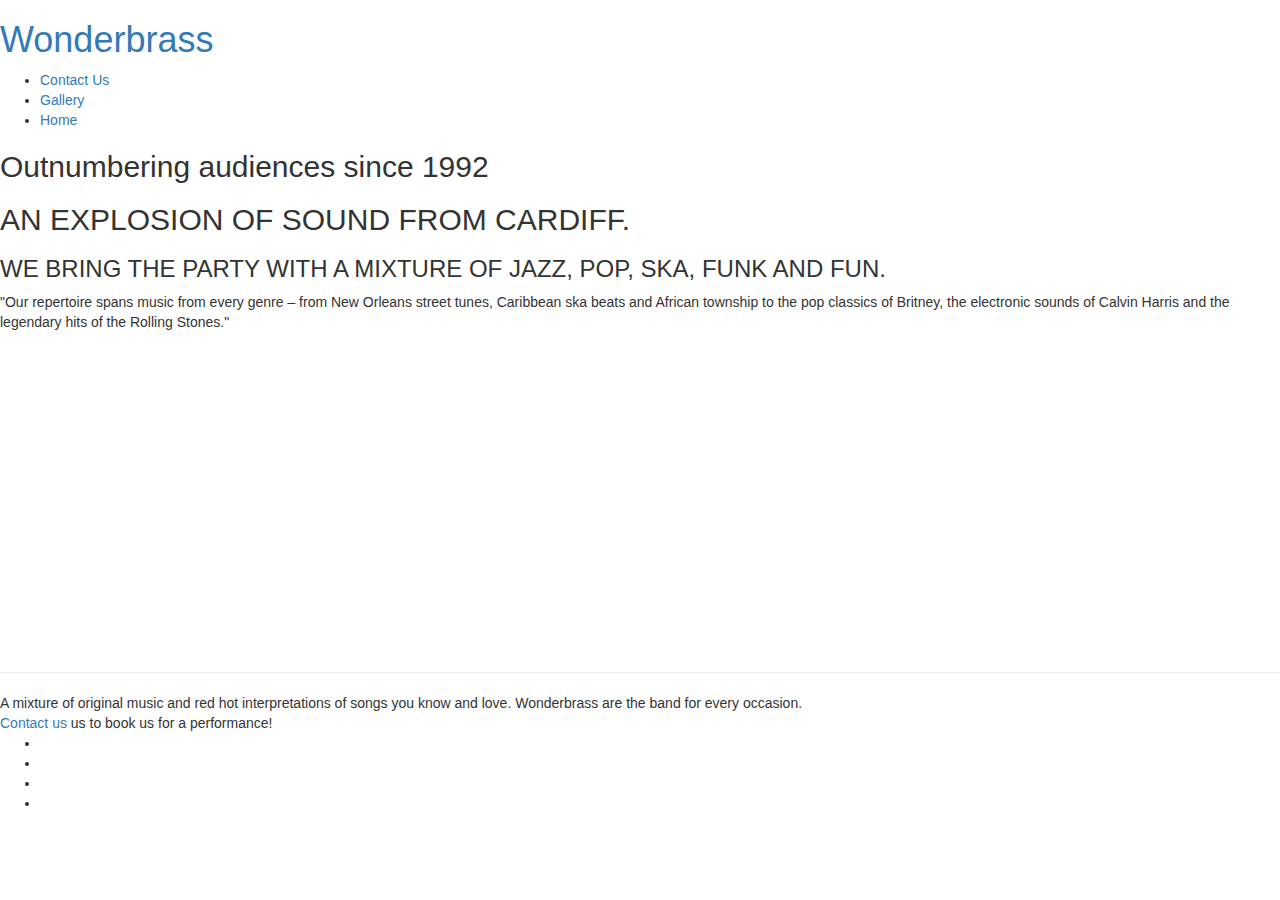
==== index.html @ 00c481cc "commented out all css to try to enable bootstrap to make site responsive" ====
<!DOCTYPE html>
<html lang="en">
<head>
    <meta charset="UTF-8">
    <meta http-equiv="X-UA-Compatible" content="IE=edge">
    <meta name="viewport" content="width=device-width, initial-scale=1.0">
    <title>Wonderbrass</title>
        
    <link rel="stylesheet" href="https://stackpath.bootstrapcdn.com/bootstrap/3.4.1/css/bootstrap.min.css" integrity="sha384-HSMxcRTRxnN+Bdg0JdbxYKrThecOKuH5zCYotlSAcp1+c8xmyTe9GYg1l9a69psu" crossorigin="anonymous">
    <link rel="stylesheet" href="https://stackpath.bootstrapcdn.com/bootstrap/3.4.1/css/bootstrap-theme.min.css" integrity="sha384-6pzBo3FDv/PJ8r2KRkGHifhEocL+1X2rVCTTkUfGk7/0pbek5mMa1upzvWbrUbOZ" crossorigin="anonymous">

        <link href="https://fonts.googleapis.com/css?family=Roboto:400,700" rel="stylesheet">
        <link rel="stylesheet" href="https://use.fontawesome.com/releases/v5.6.3/css/all.css"
        integrity="sha384-UHRtZLI+pbxtHCWp1t77Bi1L4ZtiqrqD80Kn4Z8NTSRyMA2Fd33n5dQ8lWUE00s/" crossorigin="anonymous" />
        <link href="assets/css/custom.css" rel="stylesheet" type="text/css" />
</head>

<body>
    <header>
        
        <a href="index.html">
            <h1 id="logo">Wonderbrass</h1>
        </a>

        <nav>
            <ul id= "nav">
                <li>
                    <a href="contact.html">Contact Us</a>
                </li>
                
                <li>
                    <a href="gallery.html">Gallery</a>
                </li>
                
                <li>
                    <a class="active" href="index.html">Home</a>
                </li>

            </ul>
        </nav>

        <h2 id="tagline">Outnumbering audiences since 1992</h2>

    </header>

    <section>
        <div id="hero-image">
            <div id="overlay"> 
            <h2>AN EXPLOSION OF SOUND FROM CARDIFF.</h2>
            <h3>WE BRING THE PARTY WITH A MIXTURE OF JAZZ, POP, SKA, FUNK AND FUN.</h3>
            </div>
        </div>
    </section>

    <section>  
    <div id= "repertoire">
            "Our repertoire spans music from every genre – from New Orleans street tunes, Caribbean ska beats and African township to the pop classics of Britney, the electronic sounds of Calvin Harris and the legendary hits of the Rolling Stones."
        </div>
    
        <div id= "showcase">
            <iframe id="showcase-video" width="560" height="315" src="https://www.youtube.com/embed/_8skFlzCojo" title="YouTube video player" frameborder="0" allow="accelerometer; autoplay; clipboard-write; encrypted-media; gyroscope; picture-in-picture" allowfullscreen></iframe>
        </div>
    </section>  

    <hr>

    <section>
        
            <div class="lower-text">A mixture of original music and red hot interpretations of songs you know and love. Wonderbrass are the band for every occasion.</div>
    
        
        
            <div class="lower-text"> <a href="contact.html">Contact us</a> us to book us for a performance!</div>
        
    </section>

    
    <footer>
        <ul class="social">
            <li><a href="https://en-gb.facebook.com/wonderbrasswales/" target="_blank"><i class="fab fa-facebook"> </i></li>
            <li><a href="https://twitter.com/wonderbrass?lang=en" target="_blank"><i class="fab fa-twitter-square"> </i></li>
            <li><a href="https://www.youtube.com/channel/UCmZiJ6W54K6CbEdkMA9odLg" target="_blank"><i class="fab fa-youtube-square"> </i></li>
            <li><a href="https://www.instagram.com/explore/tags/wonderbrass/?hl=en-gb" target="_blank"><i class="fab fa-instagram"> </i></li>
        </ul>
    </footer>

</body>
</html>
---- assets/css/custom.css ----
@import url('https://fonts.googleapis.com/css?family=Oswald|Lato:300');

@import url('https://fonts.googleapis.com/css2?family=Zen+Dots&display=swap');


/* ---------------------- colours ------------

#logo {
    color: rgb(255, 166, 0);
    
}

#tagline {
    color: rgb(255, 166, 0);
}

html {
    background-color: black;
}


body {
    color: white;
}
/* ---------------------- colours ------------*/

/* ---------------------- fonts ------------

h1, h2 { 
    font-family: "Lato", cursive;
}

body { font-family: "Lato", sans-serif;
}

/* ---------------------- fonts ------------*/




/* ---------------------- header/nav ------------

#logo {
    
    font-size: 400%;
    margin-left: 20px;
    font-family: 'Zen Dots', cursive;
    letter-spacing: -5px;    
}

#logo, a {
    text-decoration: none;
}

#tagline {
    font-family: "Lato" , cursive;
    margin-left: 20px;
    font-weight: bolder;
   
}

#nav {
    font-size: 150%;
    list-style-type: none;
    letter-spacing: 4px;
}

#nav li {
    float:right;
    margin-right: 50px;
    font-family: 'Zen Dots', cursive;
    color: rgb(204, 134, 4);
   
}

#nav a {
    text-decoration: none;
    color: rgb(204, 134, 4);
}


.active {
    border-bottom: 2px solid rgb(204, 134, 4);
}


/* ---------------------- header/nav ------------*/


/* ---------------------- Hero image ------------

#hero-image {
    width: 100%;
    height: 500px;
    background: url('./images/sax.png');
    background-position: center;
    background-repeat: no-repeat;
    overflow: hidden;
    background-size: cover;
}

#overlay {
    float: right;
    font-size:100%;
    font-weight: bolder;
    width:200px;
    height:500px;
    margin-right: 70px;
    text-align: center;
    padding-top:50px;

    background-color: rgba(211, 148, 12, 0.795);
    bottom:30px;
    right:120px;
}



/* ---------------------- Hero image ------------*/


/* ---------------------- content ------------

#showcase {
    float: right;
    margin-top: 100px;
    margin-right: 150px;
    margin-bottom: 50px;
}

#repertoire {
    float:left;
    width:33%;
    margin-top: 150px;
    margin-left: 150px;
    text-align: center;

    font-family: "Lato", cursive;
    font-size: 150%;   
}

hr {
    border-top: 2px solid white;
    width: 75%;
}

.lower-text {
  text-align: center;
  margin-top: 50px;  
  font-size:large;
}

.lower-text a {
    color:rgb(255, 166, 0);
}

/* ---------------------- footer ------------

footer {
    height: 50px;
}

.social li {
    display: inline;
}

.social{
    text-align: center;

}

.social i {
    color: rgb(255, 166, 0);
    margin: 5%;
    padding:5%;
    font-size: 300%
}

/* ---------------------- footer ------------*/

/* ---------------------- media query/bootstrap ------------*/

/* No greater than 480px, no less than 320px */
/* Copied from https://www.w3schools.com/css/css_comments.asp 

@media screen and (max-width: 480px) and (min-width:320px) {
    #logo {
    
        font-size: 250%;
        margin-left: 5%;
        font-family: 'Zen Dots', cursive;
        letter-spacing: -5px;    
    }


#hero-image {
    width: 100%;
    height: 20%;
    background: url('./images/sax.png');
    background-position: center;
    background-repeat: no-repeat;
    overflow: hidden;
    background-size: cover;
    }


    #tagline {
        font-family: "Lato" , cursive;
        margin-left: 5px;
        font-weight: bolder;
        visibility: hidden;
        font-size: 9px;
       
    }

    #nav {
        font-size: 75%;
        list-style-type: none;
        letter-spacing: 1px;
    
    }

    #nav li {
        
        margin-right: 10px;
        font-family: 'Zen Dots', cursive;
        color: rgb(204, 134, 4);
       
    }

    #repertoire {
        
        padding-top: 10px;
        margin: auto;
        text-align: center;
        width: 100%;
        font-family: "Lato", cursive;
        font-size: 100%;   
    }

    #showcase-video {
        
        width: 200%;    !important;
        height: auto;   !important;
    }


    .social i {
        color: rgb(255, 166, 0);
        font-size: 200%

    }
}

/* ---------------------- media query/bootstrap ------------*/

/* ---------------------- gallery ------------

#gallery {
    column-count: 3;
    column-gap: 0;
    line-height: 0;

}

#gallery img {
    width: 100%;
    height: 100%;
}
/* ---------------------- gallery ------------*/


/* ---------------------- signup ------------

#overlay-form-container {
    float: right;
    font-size:90%;
    font-weight: bolder;
    width:350px;
    height:500px;
    margin-right: 50px;
    

    background-color: rgba(211, 148, 12, 0.795);
    bottom:30px;
    right:120px;
}

.input-label {
    margin-left:10px;
}

.form-title {
    text-align-last: center;
    margin-bottom: 50px;
}




.text-input {
    width:75%;
    height: 25px;
    margin-left: 10px;
    margin-bottom: 20px;
    margin-top:10px;
    clear: both;
}

.join-button {
    margin-top: 0px;
    margin-left: 10px;  
    padding-left: 20px; 
    
}

#join-button {
    margin-left:30px;
}

#join-label {
    margin-left: 50px;
    margin-top: 30px;
}


#join {
    margin-left:10px;
}
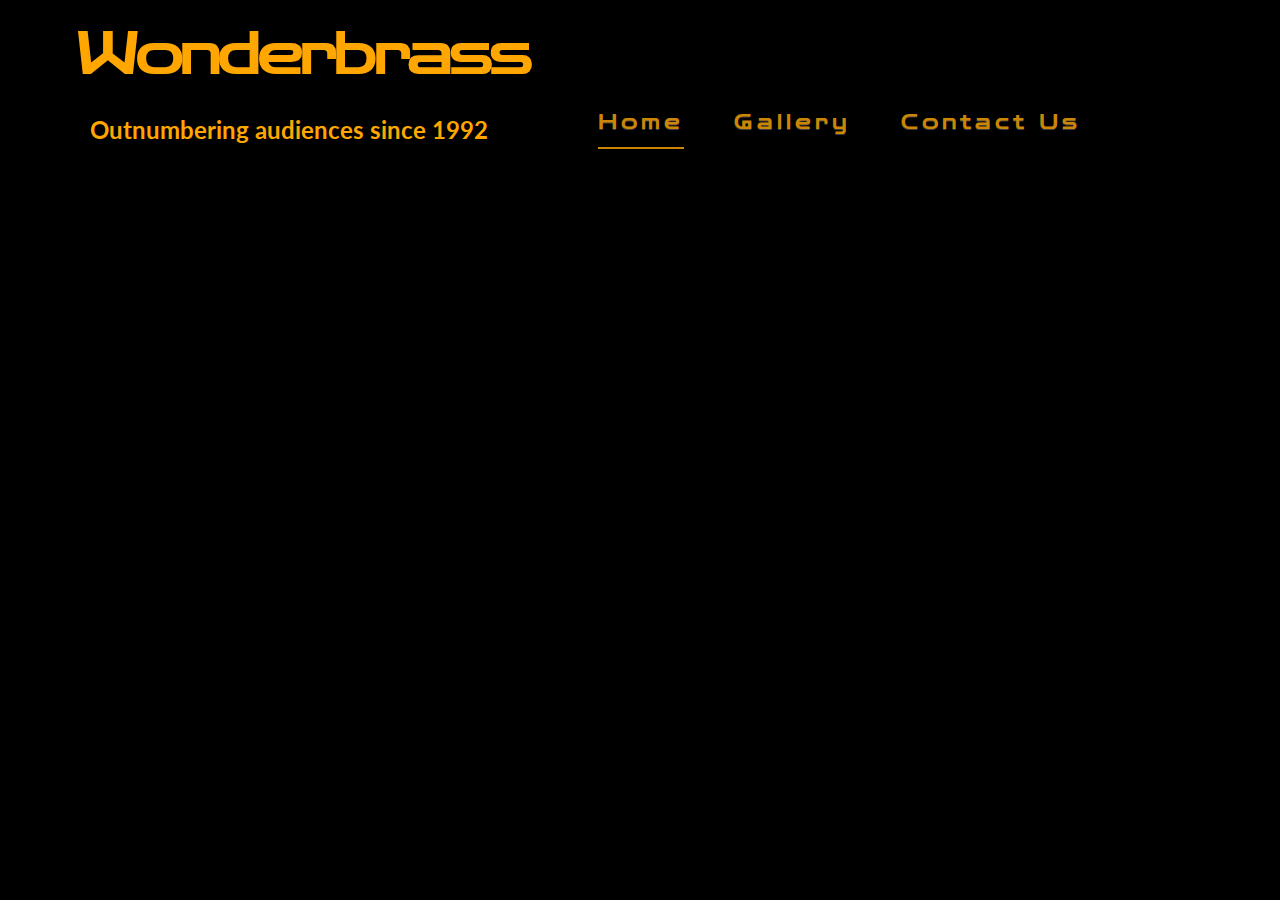
==== commit c613fd6e: "responsive nav and title, custom css and bootstrap" ====
--- a/index.html
+++ b/index.html
@@ -17,31 +17,36 @@
 
 <body>
     <header>
-        
-        <a href="index.html">
-            <h1 id="logo">Wonderbrass</h1>
-        </a>
+        <nav class="navbar navbar-expand-sm navbar-toggleable-sm">
+            <div class="container">
+                <div class="row">
+                    <a class="navbar-left" href="index.html">
+                        <h1 id="logo">Wonderbrass</h1>
+                    </a>
+                </div>
+                <div class="row">
+                    <div class="col-lg-5">
+                        <h3 id="tagline">Outnumbering audiences since 1992</h3>
+                    </div>
+                    <div class="col-lg-7">
+                        <ul id="nav" class="navbar-nav mr-auto">
+                            <li class="nav-item">
+                                <a class="active" href="index.html">Home</a>
+                            </li>
+                            <li class="nav-item">
+                                <a href="gallery.html">Gallery</a>
+                            </li>
+                            <li class="nav-item">
+                                <a href="contact.html">Contact Us</a>
+                            </li>
+                        </ul>
+                    </div>
+                </div>
+            </div>
+        </nav>
+    </header>
 
-        <nav>
-            <ul id= "nav">
-                <li>
-                    <a href="contact.html">Contact Us</a>
-                </li>
-                
-                <li>
-                    <a href="gallery.html">Gallery</a>
-                </li>
-                
-                <li>
-                    <a class="active" href="index.html">Home</a>
-                </li>
-
-            </ul>
-        </nav>
-
-        <h2 id="tagline">Outnumbering audiences since 1992</h2>
-
-    </header>
+<!----
 
     <section>
         <div id="hero-image">
@@ -84,5 +89,7 @@
         </ul>
     </footer>
 
+    --!
+
 </body>
 </html>--- a/assets/css/custom.css
+++ b/assets/css/custom.css
@@ -3,7 +3,7 @@
 @import url('https://fonts.googleapis.com/css2?family=Zen+Dots&display=swap');
 
 
-/* ---------------------- colours ------------
+/* ---------------------- colours ------------ */
 
 #logo {
     color: rgb(255, 166, 0);
@@ -21,10 +21,11 @@
 
 body {
     color: white;
+    background-color: black;
 }
 /* ---------------------- colours ------------*/
 
-/* ---------------------- fonts ------------
+/* ---------------------- fonts ------------ */
 
 h1, h2 { 
     font-family: "Lato", cursive;
@@ -35,14 +36,11 @@
 
 /* ---------------------- fonts ------------*/
 
-
-
-
-/* ---------------------- header/nav ------------
+/* ---------------------- header/nav ------------ */
 
 #logo {
     
-    font-size: 400%;
+    font-size: 6rem;
     margin-left: 20px;
     font-family: 'Zen Dots', cursive;
     letter-spacing: -5px;    
@@ -60,13 +58,12 @@
 }
 
 #nav {
-    font-size: 150%;
+    font-size: 2rem;
     list-style-type: none;
     letter-spacing: 4px;
 }
 
 #nav li {
-    float:right;
     margin-right: 50px;
     font-family: 'Zen Dots', cursive;
     color: rgb(204, 134, 4);
@@ -76,6 +73,7 @@
 #nav a {
     text-decoration: none;
     color: rgb(204, 134, 4);
+    display: block;
 }
 
 
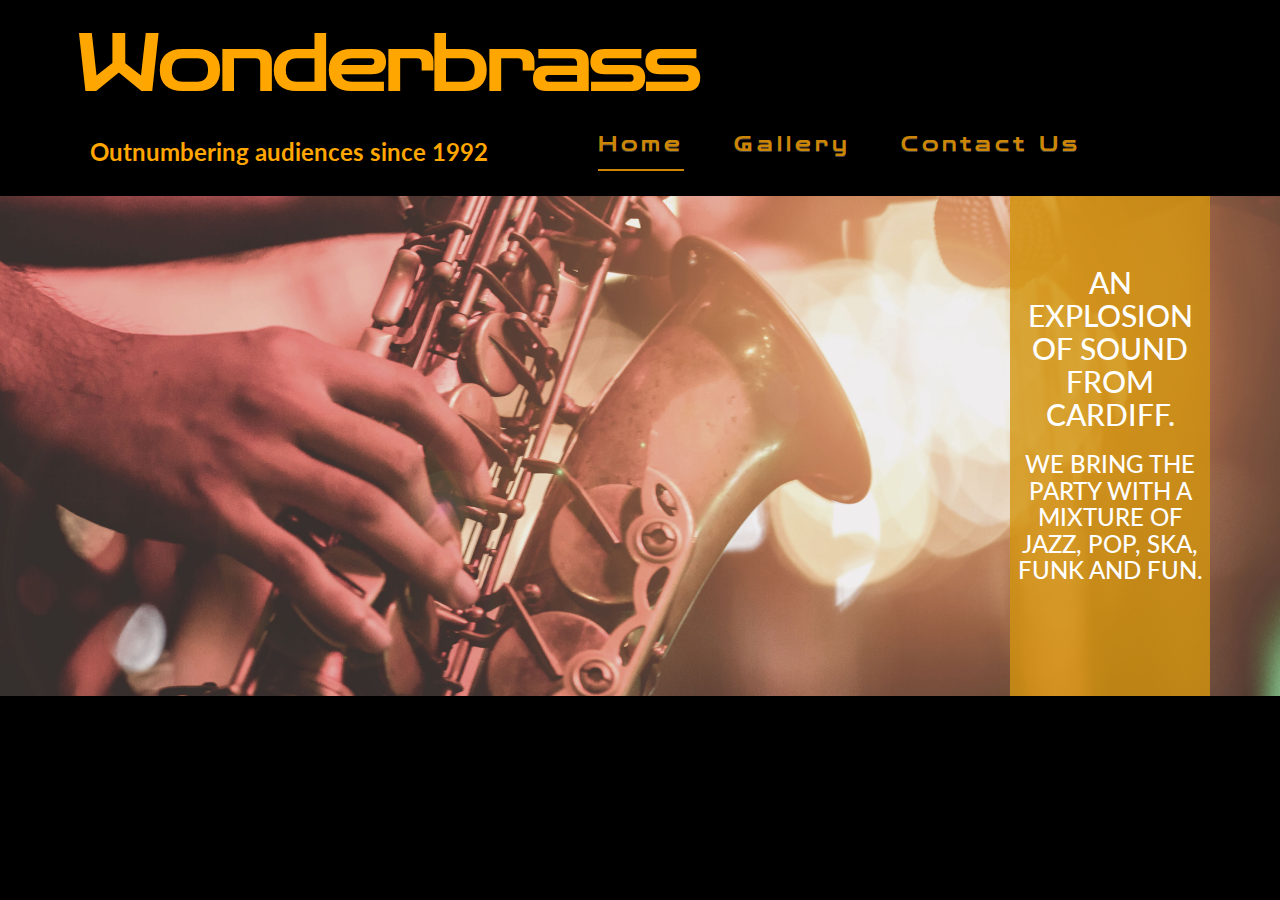
==== commit 6d5624c6: "responsive hero image and overlay" ====
--- a/index.html
+++ b/index.html
@@ -46,16 +46,21 @@
         </nav>
     </header>
 
+
+
+<div class="container-fluid">
+        <div class="row">
+            <section>
+                <div id="hero-image">
+                    <div id="overlay">
+                        <h2>AN EXPLOSION OF SOUND FROM CARDIFF.</h2>
+                        <h3>WE BRING THE PARTY WITH A MIXTURE OF JAZZ, POP, SKA, FUNK AND FUN.</h3>
+                    </div>
+                </div>
+            </section>
+        </div>
+
 <!----
-
-    <section>
-        <div id="hero-image">
-            <div id="overlay"> 
-            <h2>AN EXPLOSION OF SOUND FROM CARDIFF.</h2>
-            <h3>WE BRING THE PARTY WITH A MIXTURE OF JAZZ, POP, SKA, FUNK AND FUN.</h3>
-            </div>
-        </div>
-    </section>
 
     <section>  
     <div id= "repertoire">
--- a/assets/css/custom.css
+++ b/assets/css/custom.css
@@ -40,7 +40,7 @@
 
 #logo {
     
-    font-size: 6rem;
+    font-size: 8rem;
     margin-left: 20px;
     font-family: 'Zen Dots', cursive;
     letter-spacing: -5px;    
@@ -85,7 +85,7 @@
 /* ---------------------- header/nav ------------*/
 
 
-/* ---------------------- Hero image ------------
+/* ---------------------- Hero image ------------*/
 
 #hero-image {
     width: 100%;
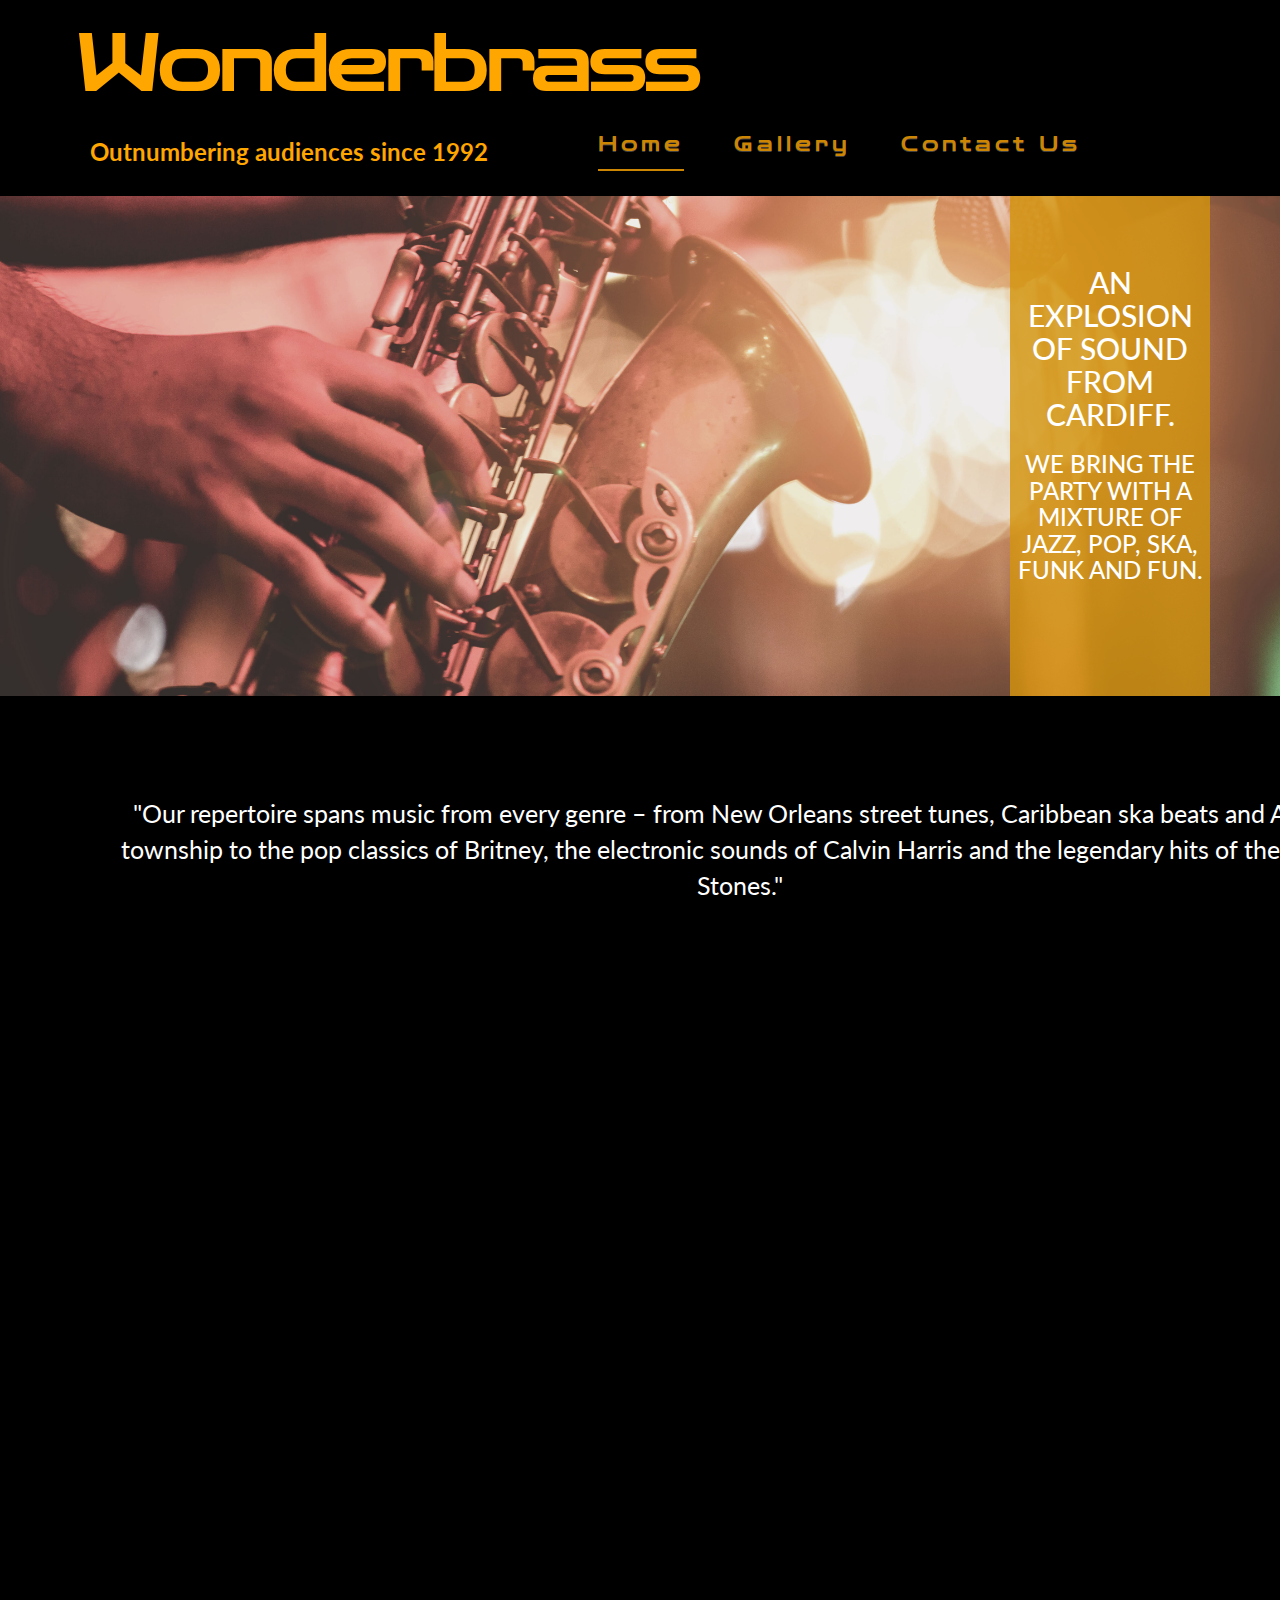
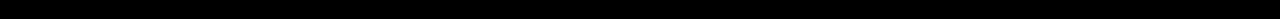
==== commit 0a730e60: "responsive content and video / Video not responding correctly" ====
--- a/index.html
+++ b/index.html
@@ -60,21 +60,25 @@
             </section>
         </div>
 
+<section>
+    <div class="row">
+        <div class="col-lg-5" id="repertoire">
+            "Our repertoire spans music from every genre – from New Orleans street tunes, Caribbean ska beats and African township to the pop classics of Britney, the electronic sounds of Calvin Harris and the legendary hits of the Rolling Stones."
+        </div>
+
+        <div class="col-lg-7" id="showcase">
+            <iframe id="showcase-video" width="340" height="560" src="https://www.youtube.com/embed/_8skFlzCojo" title="YouTube video player" frameborder="0" allow="accelerometer; autoplay; clipboard-write; encrypted-media; gyroscope; picture-in-picture" allowfullscreen></iframe>
+        </div>
+    </div>
+
+</section>
+
 <!----
 
-    <section>  
-    <div id= "repertoire">
-            "Our repertoire spans music from every genre – from New Orleans street tunes, Caribbean ska beats and African township to the pop classics of Britney, the electronic sounds of Calvin Harris and the legendary hits of the Rolling Stones."
-        </div>
-    
-        <div id= "showcase">
-            <iframe id="showcase-video" width="560" height="315" src="https://www.youtube.com/embed/_8skFlzCojo" title="YouTube video player" frameborder="0" allow="accelerometer; autoplay; clipboard-write; encrypted-media; gyroscope; picture-in-picture" allowfullscreen></iframe>
-        </div>
-    </section>  
+    <div class=" row lower-text">A mixture of original music and red hot interpretations of songs you know and love. Wonderbrass are the band for every occasion.</div>
 
-    <hr>
 
-    <section>
+
         
             <div class="lower-text">A mixture of original music and red hot interpretations of songs you know and love. Wonderbrass are the band for every occasion.</div>
     
@@ -83,6 +87,7 @@
             <div class="lower-text"> <a href="contact.html">Contact us</a> us to book us for a performance!</div>
         
     </section>
+
 
     
     <footer>
--- a/assets/css/custom.css
+++ b/assets/css/custom.css
@@ -117,25 +117,32 @@
 /* ---------------------- Hero image ------------*/
 
 
-/* ---------------------- content ------------
-
-#showcase {
-    float: right;
+/* ---------------------- content ------------ */
+
+ #showcase {
+
     margin-top: 100px;
-    margin-right: 150px;
     margin-bottom: 50px;
-}
+    
+}
+
+#showcase-video {
+    width: 100%;
+}
+
 
 #repertoire {
-    float:left;
-    width:33%;
-    margin-top: 150px;
-    margin-left: 150px;
+    width:100%;
+    margin-top: 100px;
+    margin-left:100px;
     text-align: center;
 
     font-family: "Lato", cursive;
-    font-size: 150%;   
-}
+    font-size: 25px;   
+}
+
+
+/*
 
 hr {
     border-top: 2px solid white;
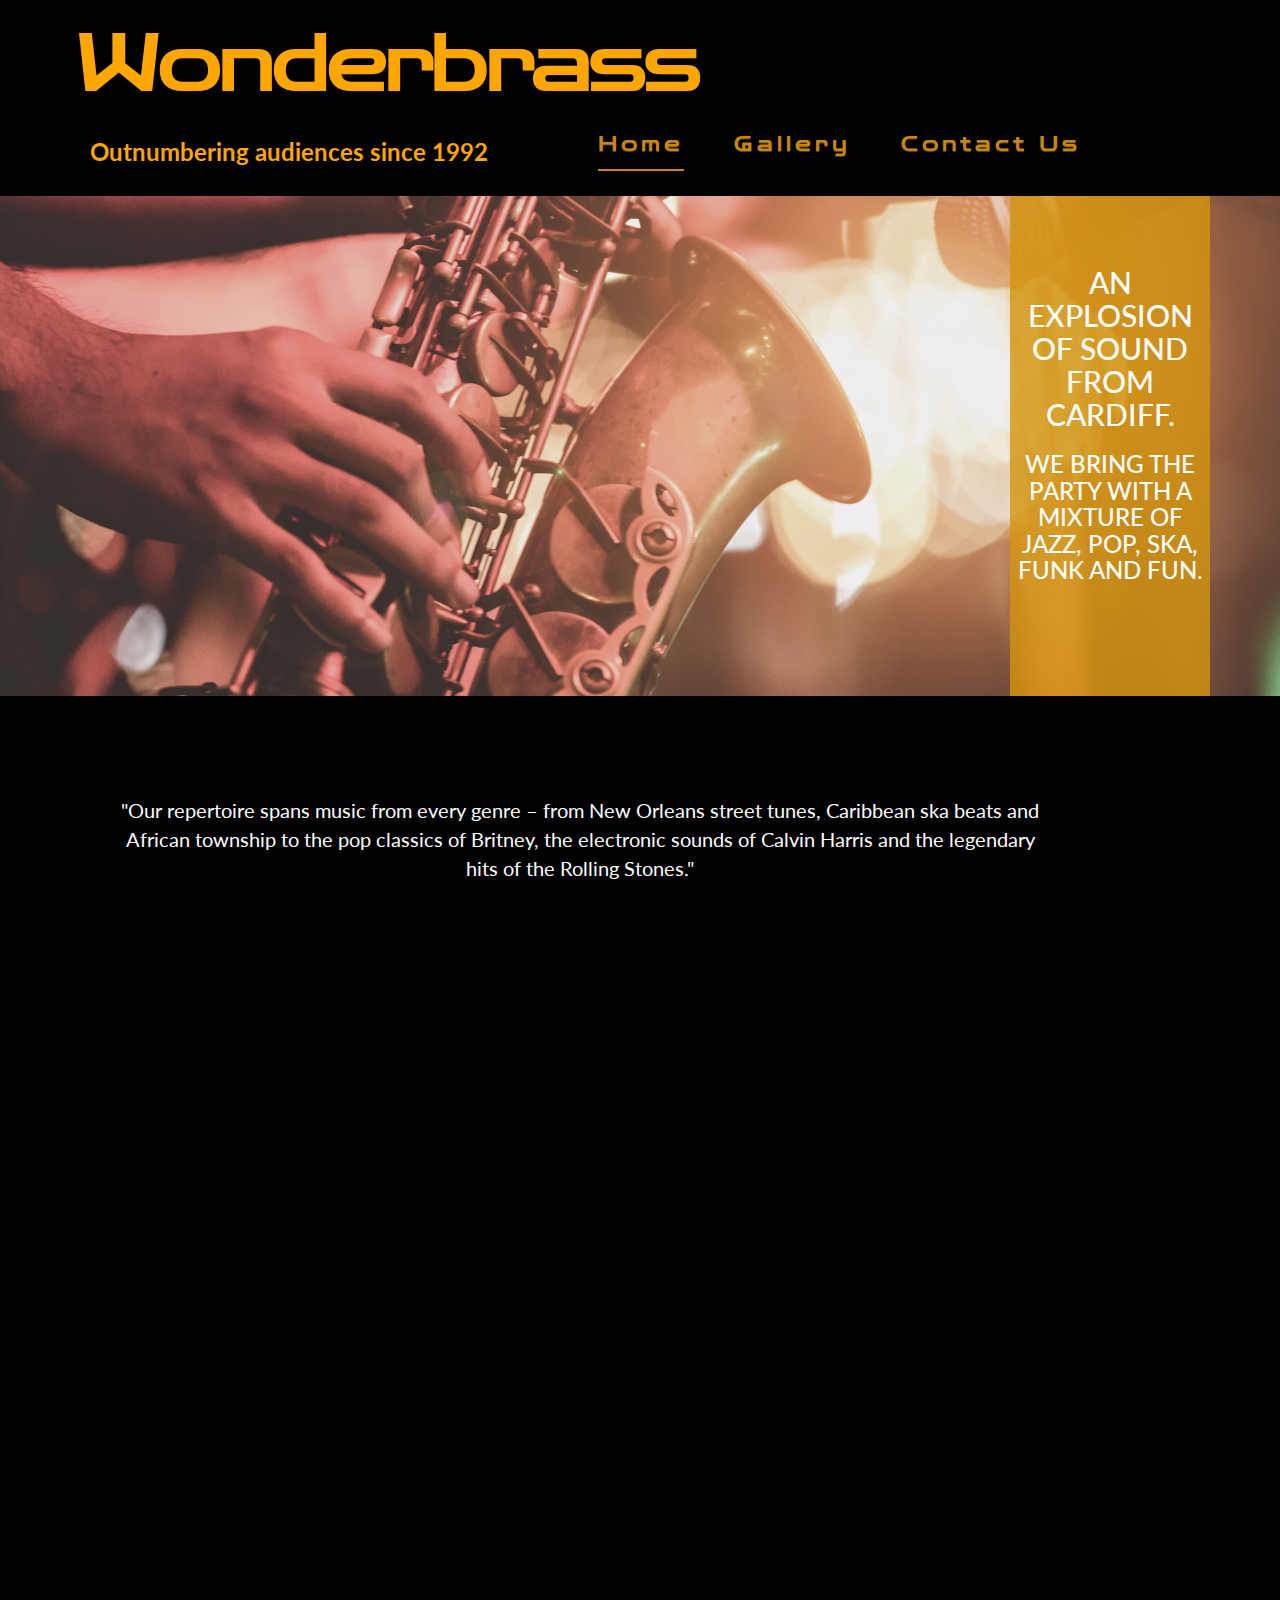
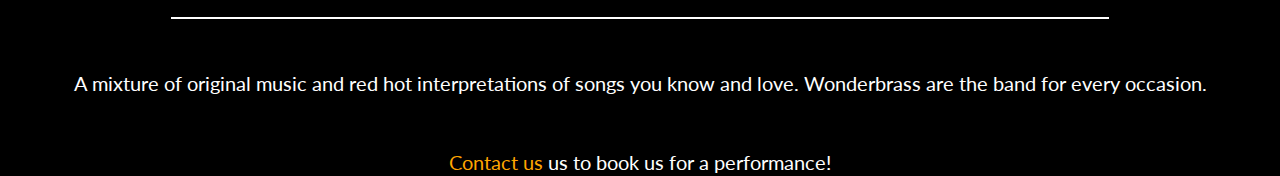
==== commit 11f8cac8: "responsive lower text, video still not responsive" ====
--- a/index.html
+++ b/index.html
@@ -73,22 +73,21 @@
 
 </section>
 
-<!----
+<hr>
+
+<section>
 
     <div class=" row lower-text">A mixture of original music and red hot interpretations of songs you know and love. Wonderbrass are the band for every occasion.</div>
 
 
 
+        <div class=" row lower-text"> <a href="contact.html">Contact us</a> us to book us for a performance!</div>
+
+    </div>
         
-            <div class="lower-text">A mixture of original music and red hot interpretations of songs you know and love. Wonderbrass are the band for every occasion.</div>
-    
-        
-        
-            <div class="lower-text"> <a href="contact.html">Contact us</a> us to book us for a performance!</div>
-        
-    </section>
+</section>
 
-
+<!----
     
     <footer>
         <ul class="social">
--- a/assets/css/custom.css
+++ b/assets/css/custom.css
@@ -117,7 +117,7 @@
 /* ---------------------- Hero image ------------*/
 
 
-/* ---------------------- content ------------ */
+/* ---------------------- content 1 ------------ */
 
  #showcase {
 
@@ -132,17 +132,19 @@
 
 
 #repertoire {
-    width:100%;
+    
+    width:75%;
     margin-top: 100px;
     margin-left:100px;
     text-align: center;
 
     font-family: "Lato", cursive;
-    font-size: 25px;   
-}
-
-
-/*
+    font-size: 20px;   
+}
+
+/* ---------------------- content 1 ------------ */
+
+/* ---------------------- content 2 ------------ */
 
 hr {
     border-top: 2px solid white;
@@ -150,14 +152,18 @@
 }
 
 .lower-text {
+  
   text-align: center;
   margin-top: 50px;  
-  font-size:large;
+  font-size:20px;
+  font-family: "Lato", cursive;
 }
 
 .lower-text a {
     color:rgb(255, 166, 0);
 }
+
+/* ---------------------- content 2 ------------ */
 
 /* ---------------------- footer ------------
 
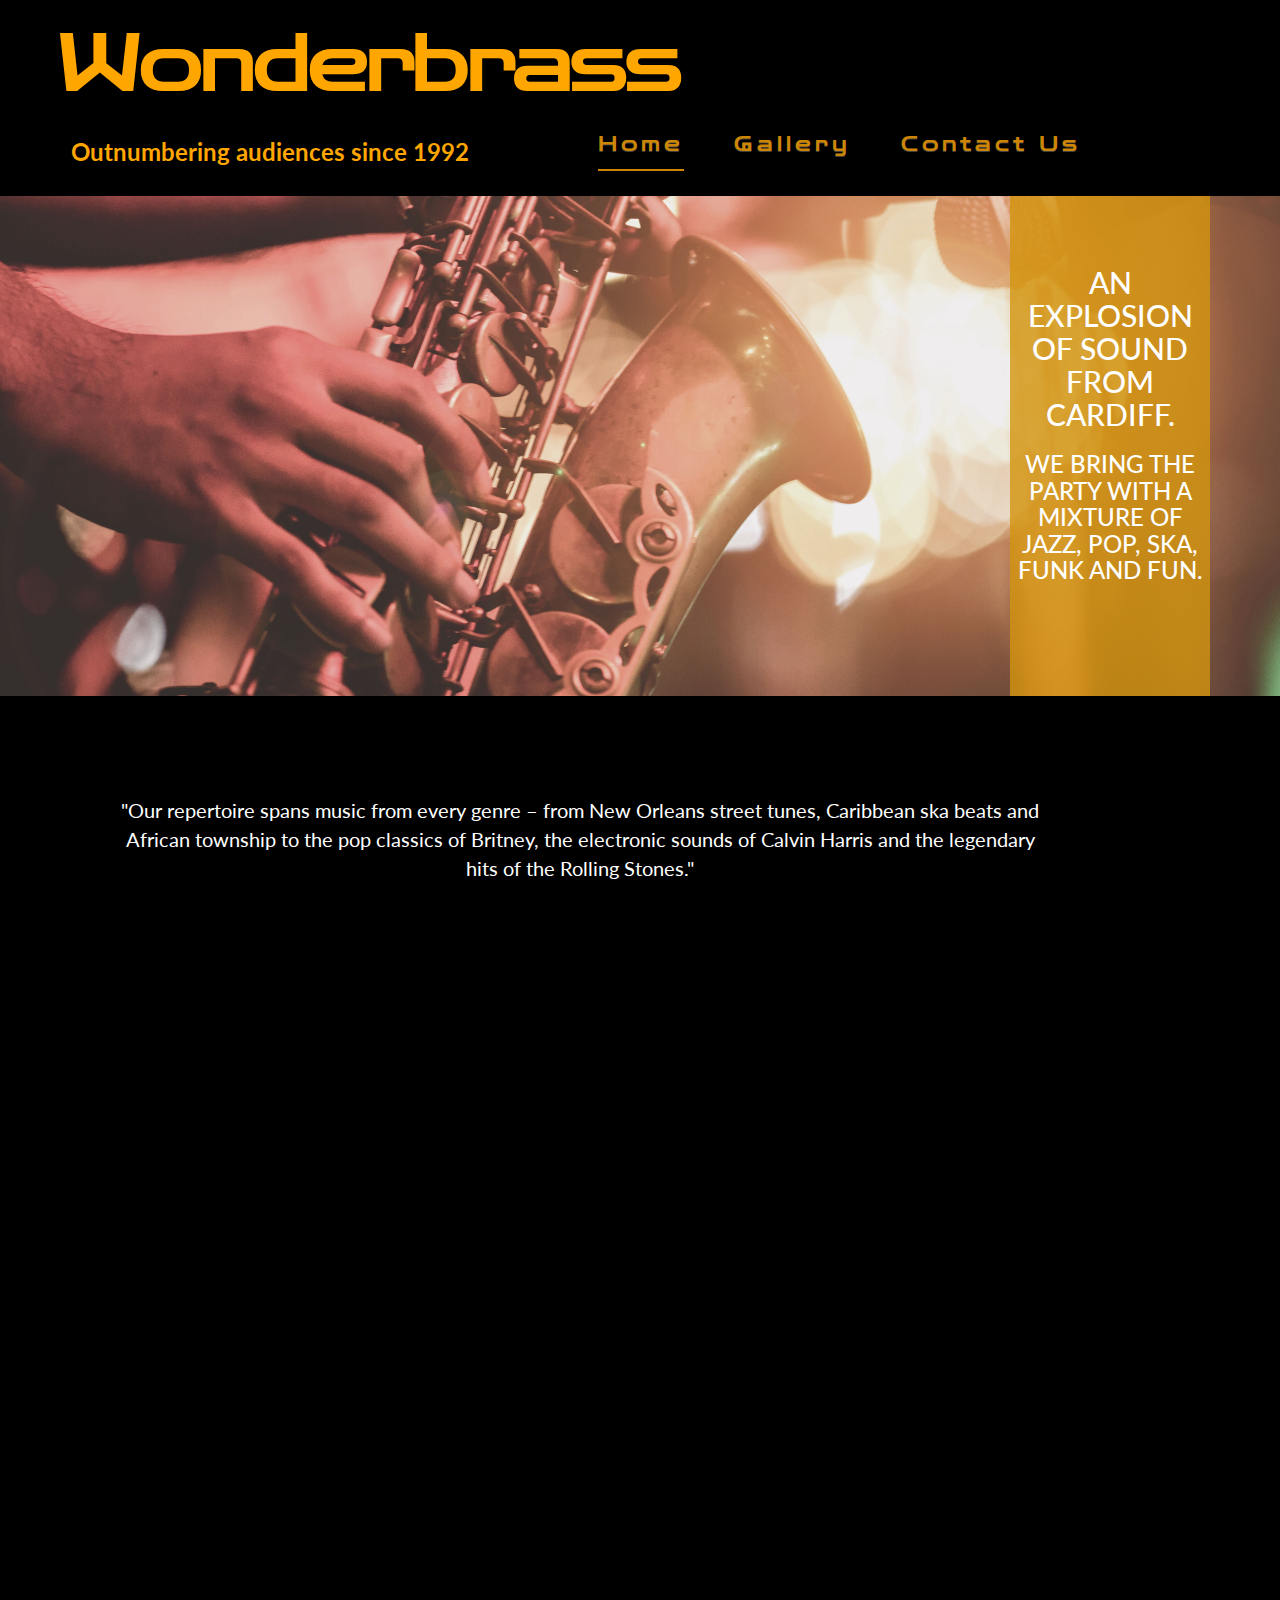
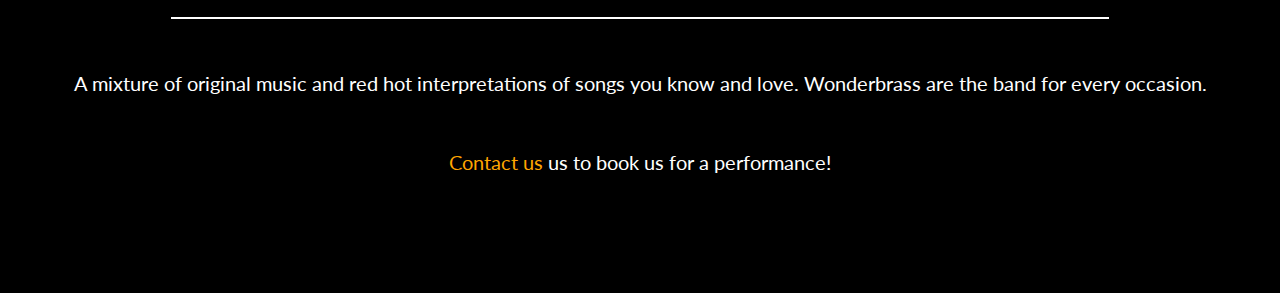
==== commit 72fd8f0f: "Gallery html template copied from index.html, check for responsiveness" ====
--- a/index.html
+++ b/index.html
@@ -87,18 +87,18 @@
         
 </section>
 
-<!----
+
     
     <footer>
         <ul class="social">
-            <li><a href="https://en-gb.facebook.com/wonderbrasswales/" target="_blank"><i class="fab fa-facebook"> </i></li>
-            <li><a href="https://twitter.com/wonderbrass?lang=en" target="_blank"><i class="fab fa-twitter-square"> </i></li>
+            <li><a href="https://en-gb.facebook.com/wonderbrasswales/" target="_blank"><i class="fab fa-facebook"></i></li>
+            <li><a href="https://twitter.com/wonderbrass?lang=en" target="_blank"><i class="fab fa-twitter-square"></i></li>
             <li><a href="https://www.youtube.com/channel/UCmZiJ6W54K6CbEdkMA9odLg" target="_blank"><i class="fab fa-youtube-square"> </i></li>
             <li><a href="https://www.instagram.com/explore/tags/wonderbrass/?hl=en-gb" target="_blank"><i class="fab fa-instagram"> </i></li>
         </ul>
     </footer>
 
-    --!
+
 
 </body>
 </html>--- a/assets/css/custom.css
+++ b/assets/css/custom.css
@@ -41,7 +41,7 @@
 #logo {
     
     font-size: 8rem;
-    margin-left: 20px;
+    margin-left: 1px;
     font-family: 'Zen Dots', cursive;
     letter-spacing: -5px;    
 }
@@ -52,7 +52,7 @@
 
 #tagline {
     font-family: "Lato" , cursive;
-    margin-left: 20px;
+    margin-left: 1px;
     font-weight: bolder;
    
 }
@@ -165,7 +165,7 @@
 
 /* ---------------------- content 2 ------------ */
 
-/* ---------------------- footer ------------
+/* ---------------------- footer ------------ */
 
 footer {
     height: 50px;
@@ -190,79 +190,6 @@
 /* ---------------------- footer ------------*/
 
 /* ---------------------- media query/bootstrap ------------*/
-
-/* No greater than 480px, no less than 320px */
-/* Copied from https://www.w3schools.com/css/css_comments.asp 
-
-@media screen and (max-width: 480px) and (min-width:320px) {
-    #logo {
-    
-        font-size: 250%;
-        margin-left: 5%;
-        font-family: 'Zen Dots', cursive;
-        letter-spacing: -5px;    
-    }
-
-
-#hero-image {
-    width: 100%;
-    height: 20%;
-    background: url('./images/sax.png');
-    background-position: center;
-    background-repeat: no-repeat;
-    overflow: hidden;
-    background-size: cover;
-    }
-
-
-    #tagline {
-        font-family: "Lato" , cursive;
-        margin-left: 5px;
-        font-weight: bolder;
-        visibility: hidden;
-        font-size: 9px;
-       
-    }
-
-    #nav {
-        font-size: 75%;
-        list-style-type: none;
-        letter-spacing: 1px;
-    
-    }
-
-    #nav li {
-        
-        margin-right: 10px;
-        font-family: 'Zen Dots', cursive;
-        color: rgb(204, 134, 4);
-       
-    }
-
-    #repertoire {
-        
-        padding-top: 10px;
-        margin: auto;
-        text-align: center;
-        width: 100%;
-        font-family: "Lato", cursive;
-        font-size: 100%;   
-    }
-
-    #showcase-video {
-        
-        width: 200%;    !important;
-        height: auto;   !important;
-    }
-
-
-    .social i {
-        color: rgb(255, 166, 0);
-        font-size: 200%
-
-    }
-}
-
 /* ---------------------- media query/bootstrap ------------*/
 
 /* ---------------------- gallery ------------
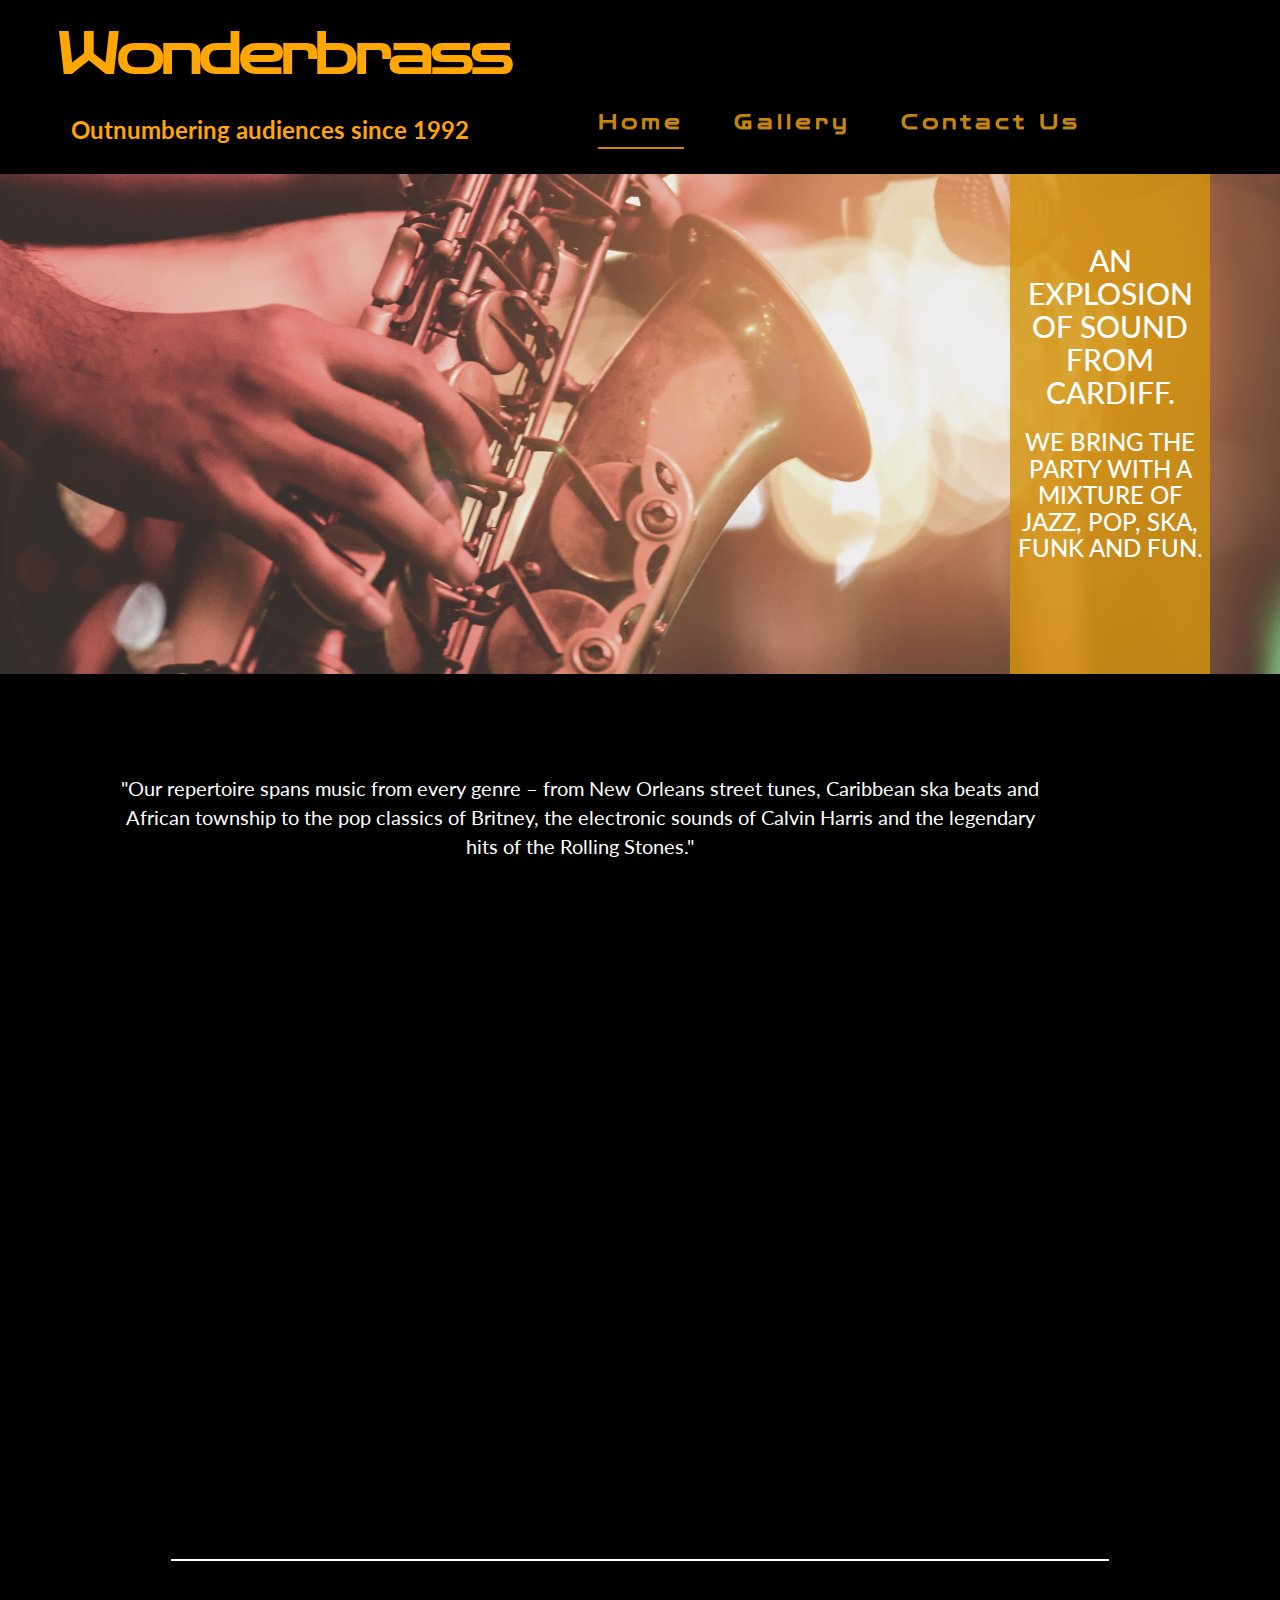
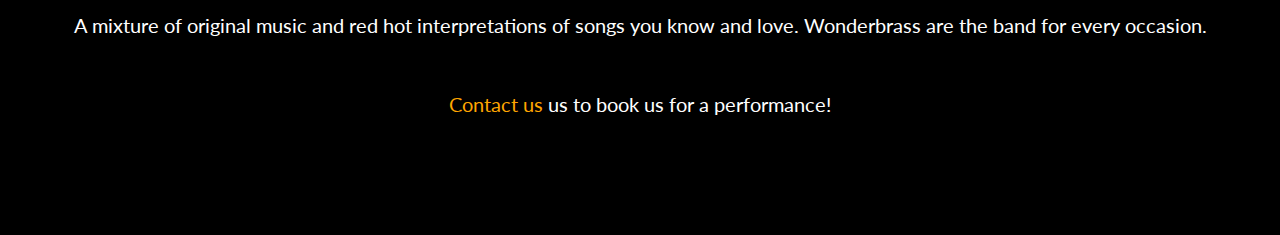
==== commit 60ba8b4e: "embeded video on index.html made more responsive" ====
--- a/index.html
+++ b/index.html
@@ -66,7 +66,7 @@
             "Our repertoire spans music from every genre – from New Orleans street tunes, Caribbean ska beats and African township to the pop classics of Britney, the electronic sounds of Calvin Harris and the legendary hits of the Rolling Stones."
         </div>
 
-        <div class="col-lg-7" id="showcase">
+        <div id="showcase">
             <iframe id="showcase-video" width="340" height="560" src="https://www.youtube.com/embed/_8skFlzCojo" title="YouTube video player" frameborder="0" allow="accelerometer; autoplay; clipboard-write; encrypted-media; gyroscope; picture-in-picture" allowfullscreen></iframe>
         </div>
     </div>
--- a/assets/css/custom.css
+++ b/assets/css/custom.css
@@ -40,7 +40,7 @@
 
 #logo {
     
-    font-size: 8rem;
+    font-size: 6rem;
     margin-left: 1px;
     font-family: 'Zen Dots', cursive;
     letter-spacing: -5px;    
@@ -81,6 +81,9 @@
     border-bottom: 2px solid rgb(204, 134, 4);
 }
 
+.container {
+    padding-left: 15px;
+}
 
 /* ---------------------- header/nav ------------*/
 
@@ -127,7 +130,9 @@
 }
 
 #showcase-video {
-    width: 100%;
+    width: 50%;
+    margin-left: 25%;
+    margin-top: 5%;
 }
 
 
@@ -192,7 +197,7 @@
 /* ---------------------- media query/bootstrap ------------*/
 /* ---------------------- media query/bootstrap ------------*/
 
-/* ---------------------- gallery ------------
+/* ---------------------- gallery ------------ */
 
 #gallery {
     column-count: 3;
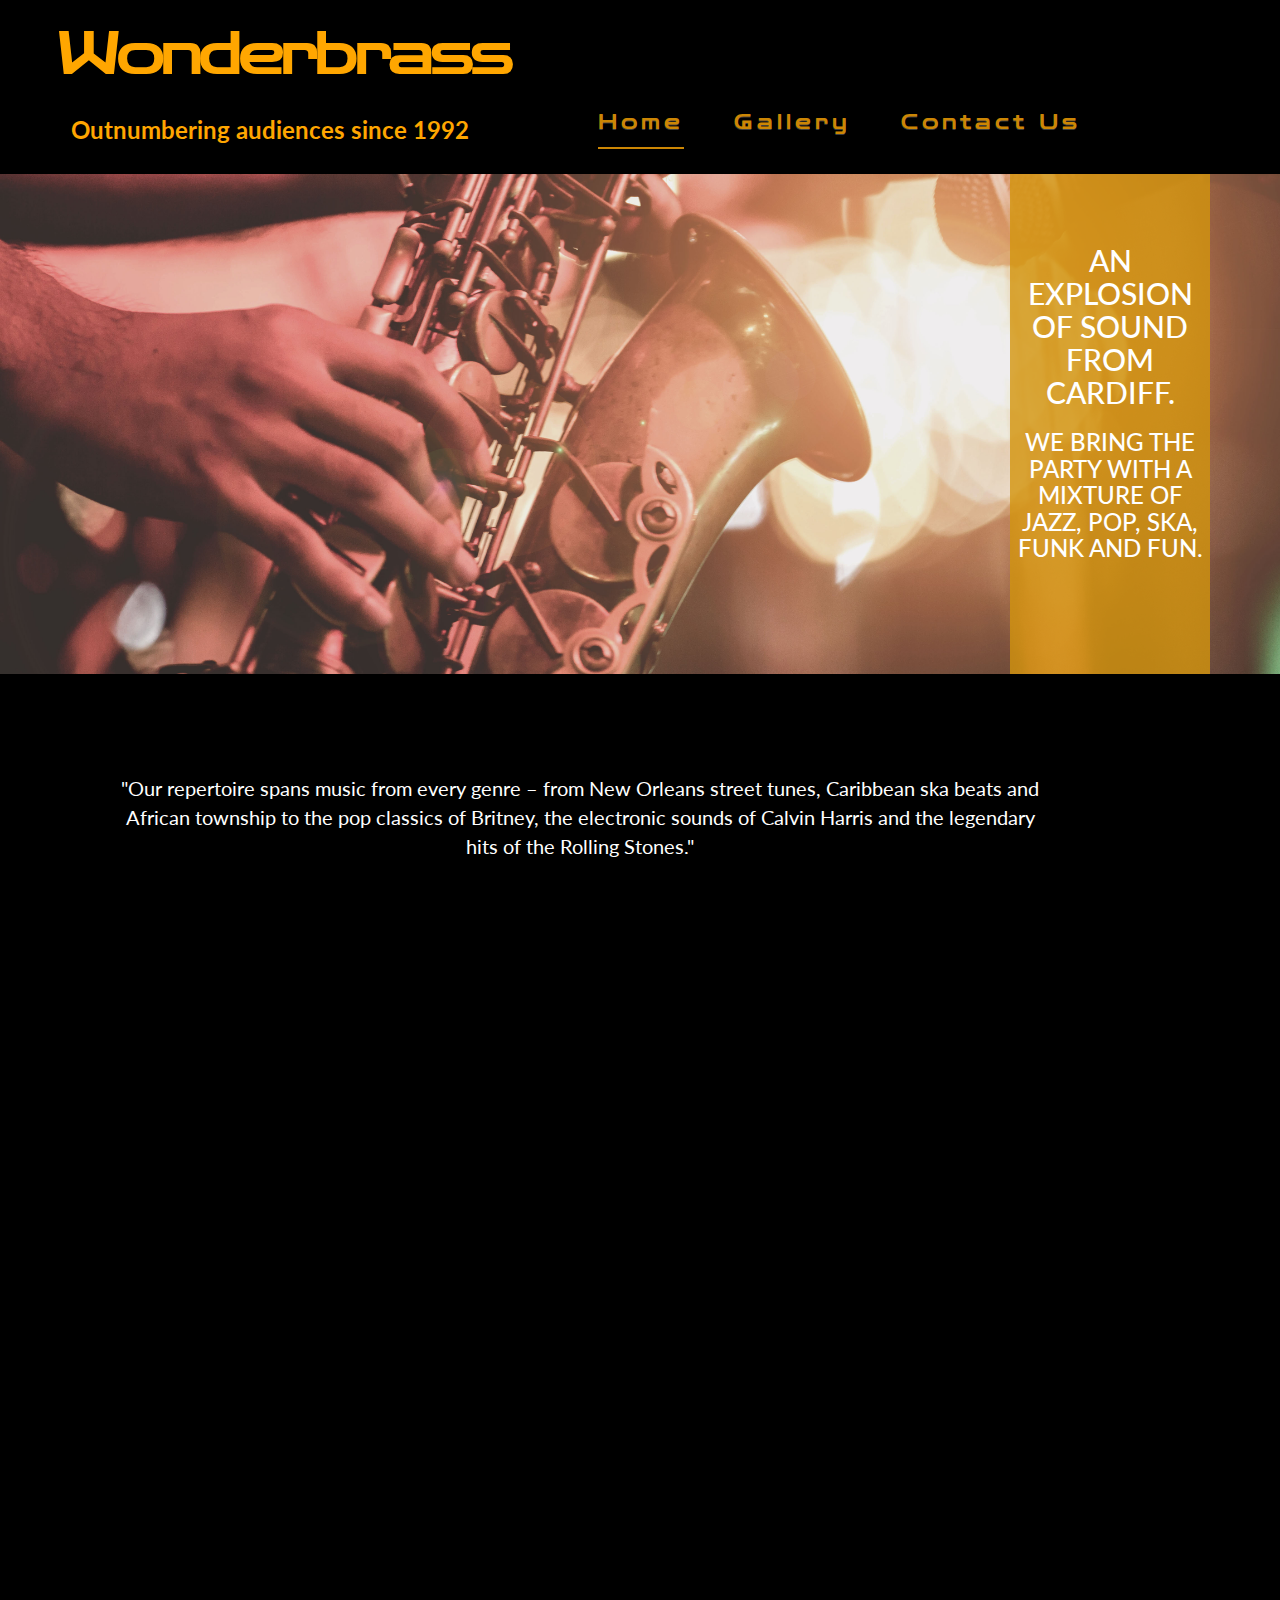
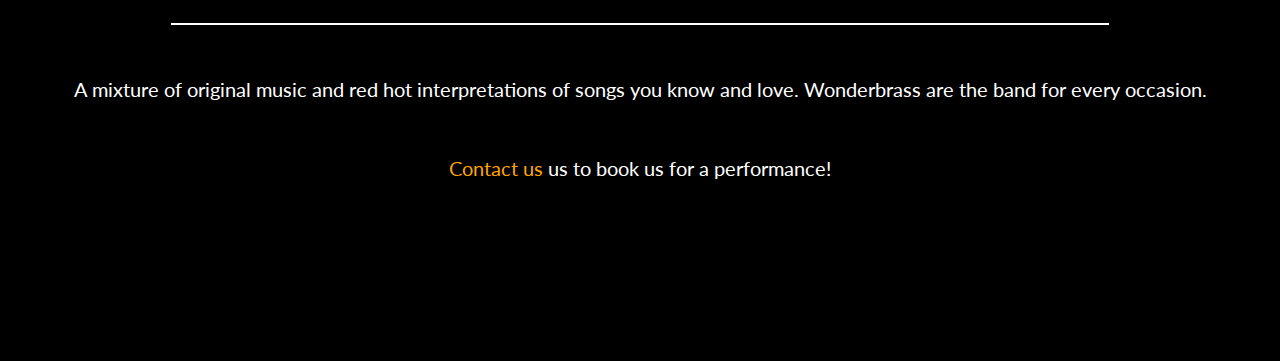
==== commit c8d5064b: "code changes after running all pages through HTML and CSS validators" ====
--- a/index.html
+++ b/index.html
@@ -50,7 +50,7 @@
 
 <div class="container-fluid">
         <div class="row">
-            <section>
+            <section id="overlay-section">
                 <div id="hero-image">
                     <div id="overlay">
                         <h2>AN EXPLOSION OF SOUND FROM CARDIFF.</h2>
@@ -60,22 +60,22 @@
             </section>
         </div>
 
-<section>
+
     <div class="row">
         <div class="col-lg-5" id="repertoire">
             "Our repertoire spans music from every genre – from New Orleans street tunes, Caribbean ska beats and African township to the pop classics of Britney, the electronic sounds of Calvin Harris and the legendary hits of the Rolling Stones."
         </div>
 
         <div id="showcase">
-            <iframe id="showcase-video" width="340" height="560" src="https://www.youtube.com/embed/_8skFlzCojo" title="YouTube video player" frameborder="0" allow="accelerometer; autoplay; clipboard-write; encrypted-media; gyroscope; picture-in-picture" allowfullscreen></iframe>
+            <iframe id="showcase-video" width="340" height="560" src="https://www.youtube.com/embed/_8skFlzCojo" title="YouTube video player" allow="accelerometer; autoplay; clipboard-write; encrypted-media; gyroscope; picture-in-picture" allowfullscreen></iframe>
         </div>
     </div>
 
-</section>
+
 
 <hr>
 
-<section>
+
 
     <div class=" row lower-text">A mixture of original music and red hot interpretations of songs you know and love. Wonderbrass are the band for every occasion.</div>
 
@@ -85,16 +85,16 @@
 
     </div>
         
-</section>
+
 
 
     
     <footer>
         <ul class="social">
-            <li><a href="https://en-gb.facebook.com/wonderbrasswales/" target="_blank"><i class="fab fa-facebook"></i></li>
-            <li><a href="https://twitter.com/wonderbrass?lang=en" target="_blank"><i class="fab fa-twitter-square"></i></li>
-            <li><a href="https://www.youtube.com/channel/UCmZiJ6W54K6CbEdkMA9odLg" target="_blank"><i class="fab fa-youtube-square"> </i></li>
-            <li><a href="https://www.instagram.com/explore/tags/wonderbrass/?hl=en-gb" target="_blank"><i class="fab fa-instagram"> </i></li>
+            <li><a href="https://en-gb.facebook.com/wonderbrasswales/" target="_blank"><i class="fab fa-facebook"></i></a></li>
+            <li><a href="https://twitter.com/wonderbrass?lang=en" target="_blank"><i class="fab fa-twitter-square"></i></a></li>
+            <li><a href="https://www.youtube.com/channel/UCmZiJ6W54K6CbEdkMA9odLg" target="_blank"><i class="fab fa-youtube-square"></i></a></li>
+            <li><a href="https://www.instagram.com/explore/tags/wonderbrass/?hl=en-gb" target="_blank"><i class="fab fa-instagram"></i></a></li>
         </ul>
     </footer>
 
--- a/assets/css/custom.css
+++ b/assets/css/custom.css
@@ -126,13 +126,14 @@
 
     margin-top: 100px;
     margin-bottom: 50px;
-    
+    border-width: 0px;
 }
 
 #showcase-video {
-    width: 50%;
-    margin-left: 25%;
-    margin-top: 5%;
+    width: 80%;
+    margin-left:100px;
+    margin-top: 10%;
+    border-width: 0px;
 }
 
 
@@ -187,8 +188,8 @@
 
 .social i {
     color: rgb(255, 166, 0);
-    margin: 5%;
-    padding:5%;
+    
+    padding:10%;
     font-size: 300%
 }
 
@@ -213,17 +214,16 @@
 /* ---------------------- gallery ------------*/
 
 
-/* ---------------------- signup ------------
+/* ---------------------- signup ------------ */
 
 #overlay-form-container {
     float: right;
-    font-size:90%;
+    font-size:1.5rem;
     font-weight: bolder;
-    width:350px;
+    width:300px;
     height:500px;
     margin-right: 50px;
     
-
     background-color: rgba(211, 148, 12, 0.795);
     bottom:30px;
     right:120px;
@@ -259,14 +259,16 @@
 
 #join-button {
     margin-left:30px;
+    color: black;
 }
 
 #join-label {
-    margin-left: 50px;
+    
     margin-top: 30px;
 }
 
 
 #join {
-    margin-left:10px;
+    margin-left:15px;
+    margin-top: 5px;
 }